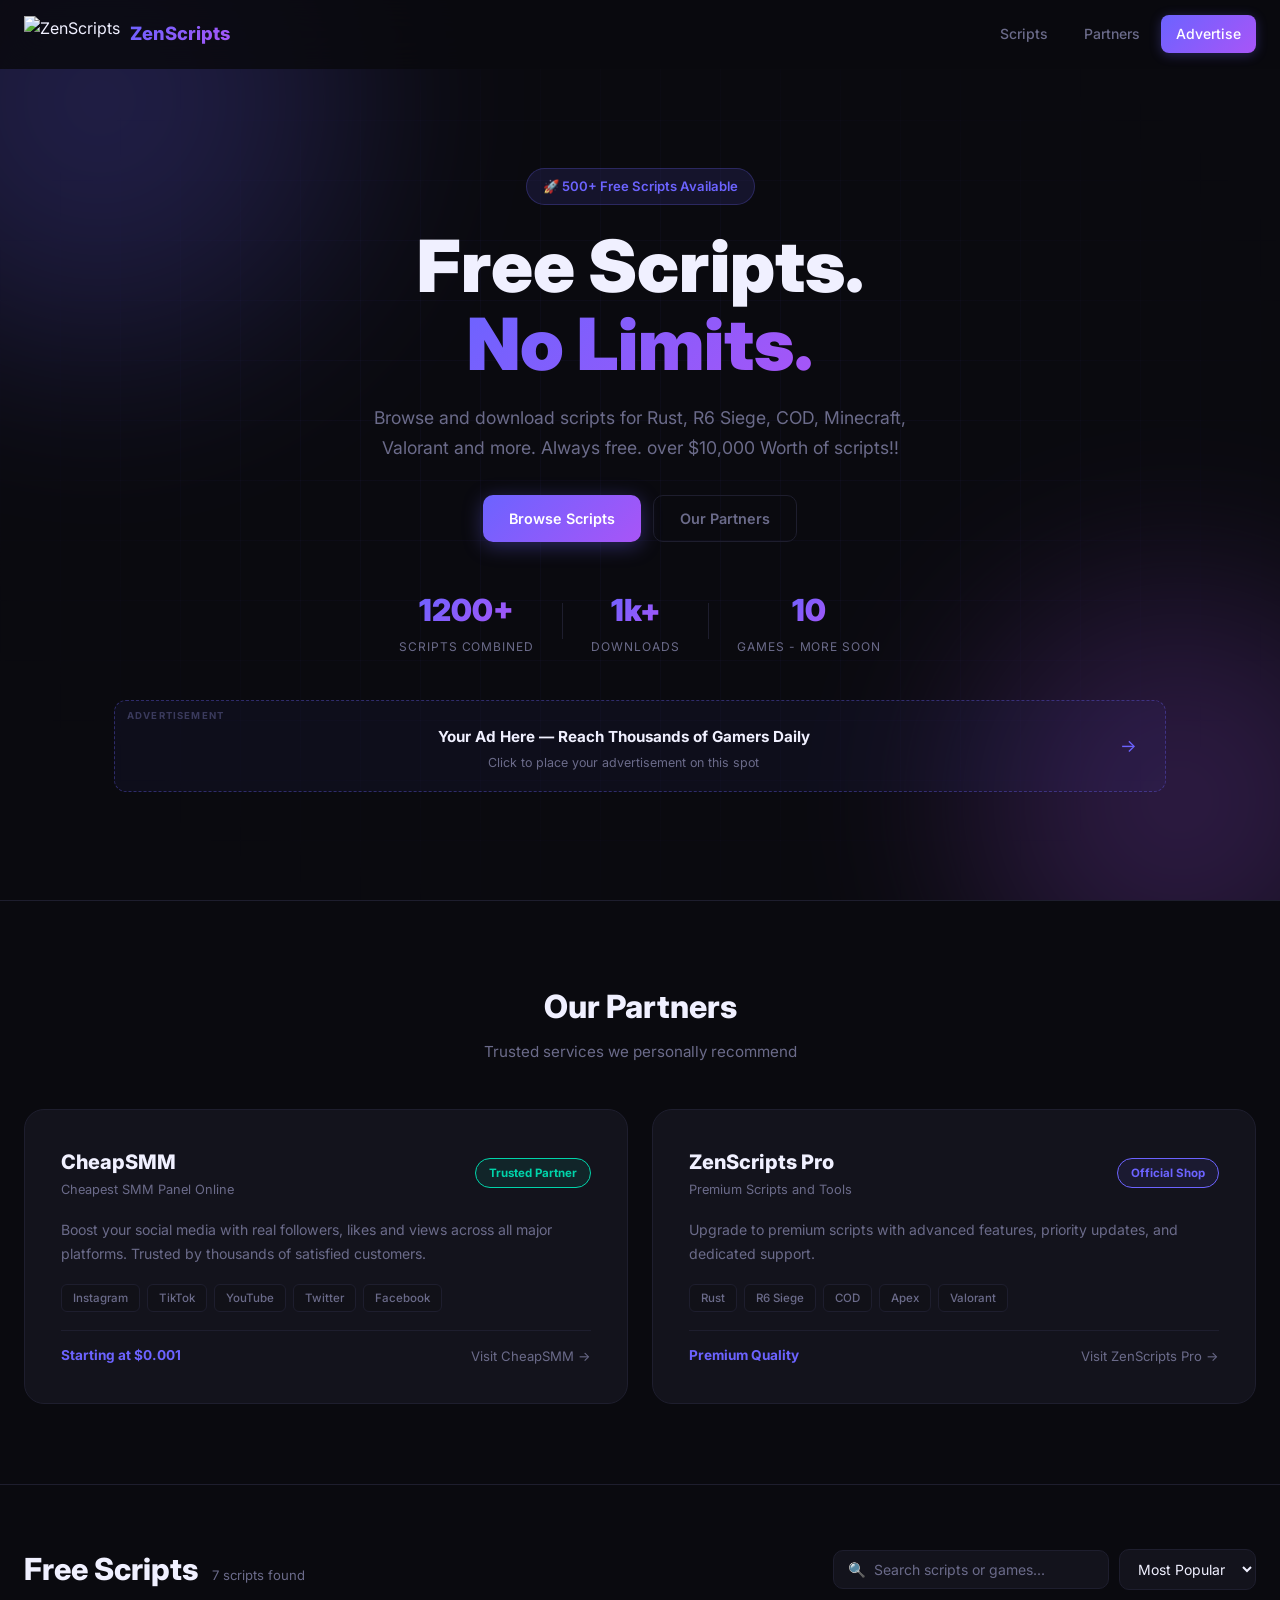
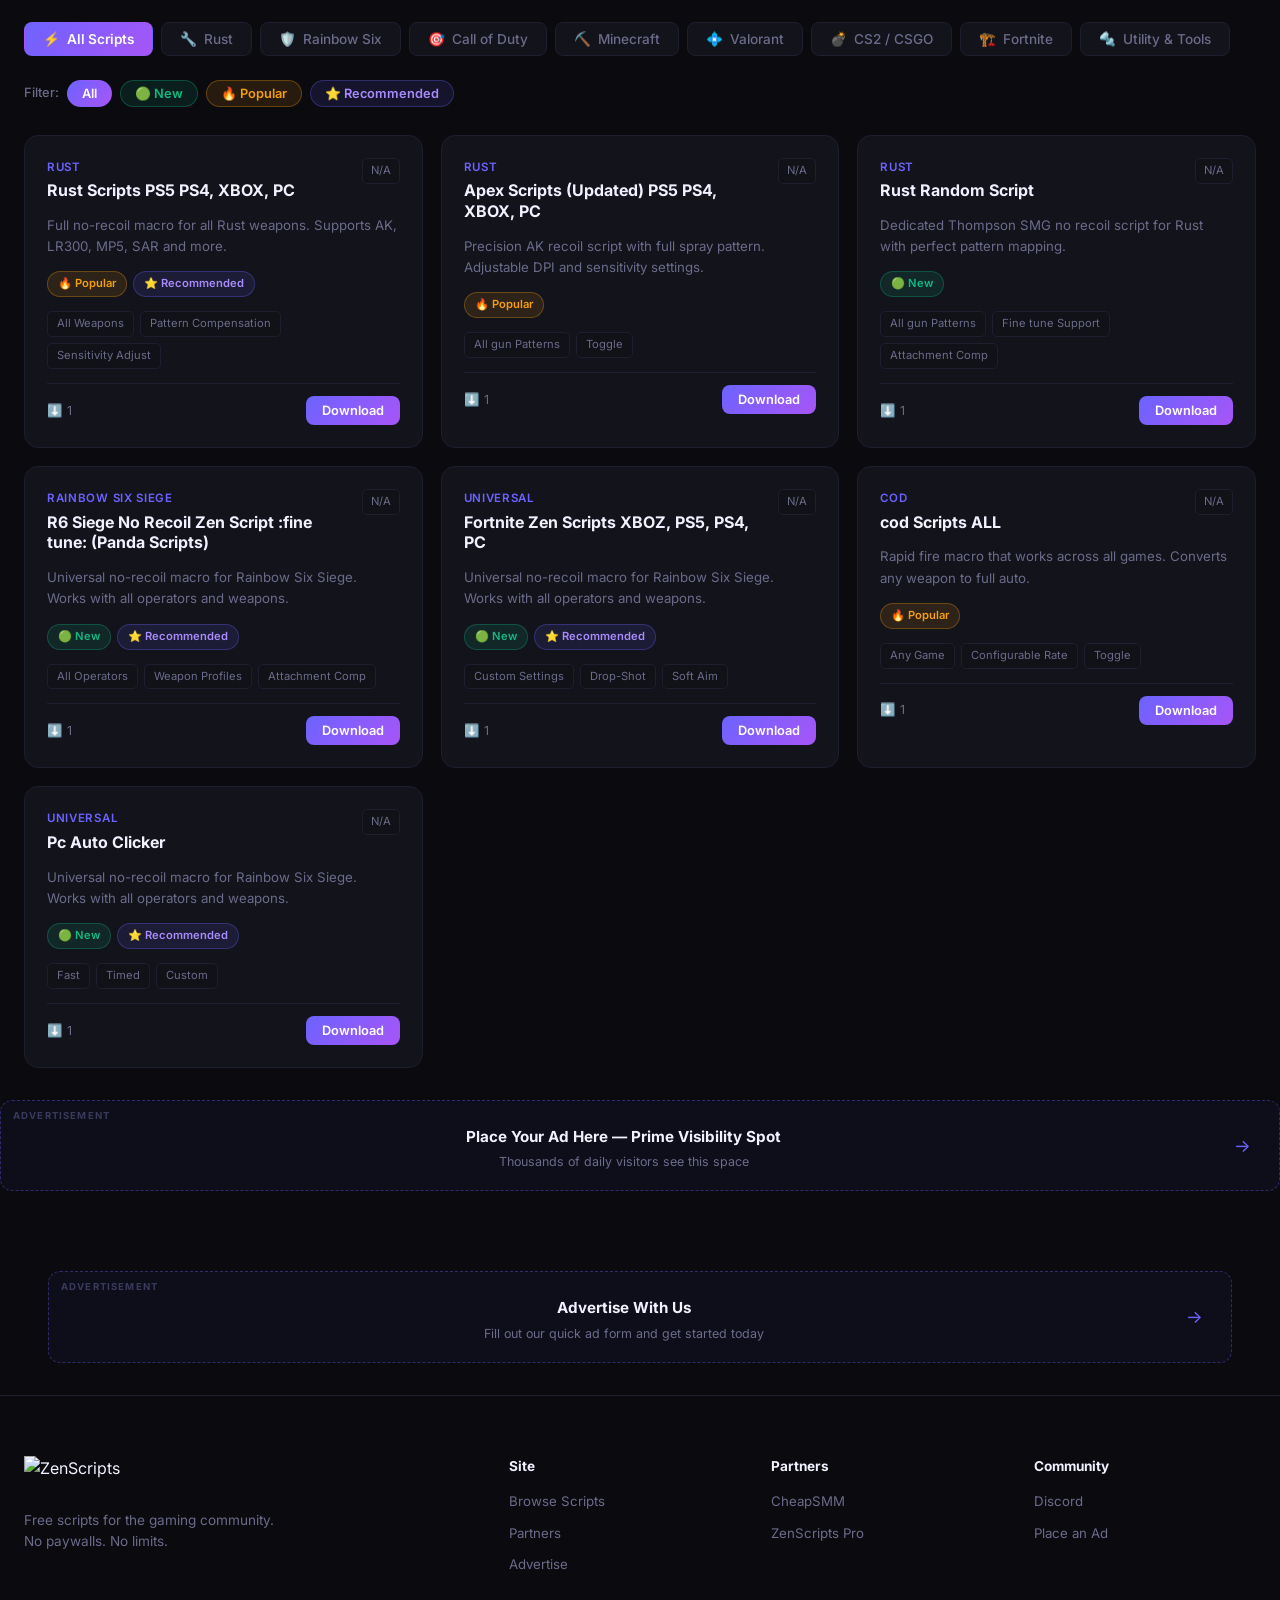
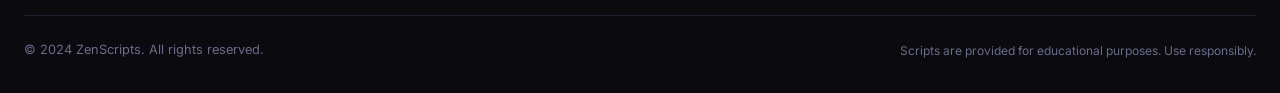
==== index.html @ abbe8329 "Update index.html" ====
<!DOCTYPE html>
<html lang="en">
<head>
  <meta name="google-site-verification" content="csVDheZohsWZyfgTQ58OuG6k8OQ71flF27hsUF7rnVw" />
  <meta charset="UTF-8" />
  <meta name="viewport" content="width=device-width, initial-scale=1.0" />
  <title>ZenScripts — Free Scripts Hub</title>
  <meta name="description" content="Browse and download free scripts for Rust, R6 Siege, COD, Minecraft, Valorant and more." />
  <link rel="stylesheet" href="./styles.css" />
  <link rel="preconnect" href="https://fonts.googleapis.com" />
  <link href="https://fonts.googleapis.com/css2?family=Inter:wght@400;500;600;700;800;900&display=swap" rel="stylesheet" />
</head>
<body>

  <nav class="navbar" id="navbar">
    <div class="nav-inner">
     <a href="/" class="nav-logo">
        <img src="https://storage.perfectcdn.com/n4s4s1/3c0zw7ujt2i3axow.png" alt="ZenScripts" class="nav-logo-img" />
        <span class="nav-logo-text">ZenScripts</span>
      </a>
      <div class="nav-links">
        <a href="/#scripts" class="nav-link">Scripts</a>
        <a href="/#partners" class="nav-link">Partners</a>
        <a href="./ad-form" class="nav-link nav-cta">Advertise</a>
      </div>
      <button class="hamburger" id="hamburger" aria-label="Toggle menu">
        <span></span><span></span><span></span>
      </button>
    </div>
    <div class="mobile-menu" id="mobile-menu">
      <a href="/#scripts">Scripts</a>
      <a href="/#partners">Partners</a>
      <a href="./ad-form">Advertise</a>
    </div>
  </nav>

  <header class="hero">
    <div class="hero-bg">
      <div class="orb orb-1"></div>
      <div class="orb orb-2"></div>
      <div class="hero-grid"></div>
    </div>
    <div class="hero-content">
      <div class="hero-badge">🚀 500+ Free Scripts Available</div>
      <h1>Free Scripts.<br /><span class="gradient-text">No Limits.</span></h1>
      <p>Browse and download scripts for Rust, R6 Siege, COD, Minecraft, Valorant and more. Always free. over $10,000 Worth of scripts!!</p>
      <div class="hero-btns">
        <a href="#scripts" class="btn btn-primary">Browse Scripts</a>
        <a href="#partners" class="btn btn-ghost">Our Partners</a>
      </div>
      <div class="hero-stats">
        <div class="hstat"><span class="hstat-n">1200+</span><span class="hstat-l">Scripts Combined</span></div>
        <div class="hstat-div"></div>
        <div class="hstat"><span class="hstat-n">1k+</span><span class="hstat-l">Downloads</span></div>
        <div class="hstat-div"></div>
        <div class="hstat"><span class="hstat-n">10</span><span class="hstat-l">Games - More Soon</span></div>
      </div>
    </div>
    <div class="hero-banner-slot">
      <div id="slot-hero"></div>
    </div>
  </header>

  <section class="partners-section" id="partners">
    <div class="container">
      <div class="section-header">
        <h2>Our Partners</h2>
        <p>Trusted services we personally recommend</p>
      </div>
      <div class="partners-grid" id="partners-grid"></div>
    </div>
  </section>

  <section class="scripts-section" id="scripts">
    <div class="container">

      <div class="controls">
        <div class="controls-left">
          <h2>Free Scripts</h2>
          <span class="result-count" id="result-count"></span>
        </div>
        <div class="controls-right">
          <div class="search-box">
            <span>🔍</span>
            <input type="text" id="search" placeholder="Search scripts or games..." autocomplete="off" />
            <button id="search-clear" class="clear-btn">✕</button>
          </div>
          <select id="sort" class="sort-select">
            <option value="popular">Most Popular</option>
            <option value="newest">Newest</option>
            <option value="az">A — Z</option>
          </select>
        </div>
      </div>

      <div class="cat-tabs-wrap">
        <div class="cat-tabs" id="cat-tabs"></div>
      </div>

      <div class="tag-row">
        <span class="tag-label">Filter:</span>
        <button class="tag-btn active" data-tag="all">All</button>
        <button class="tag-btn tag-new" data-tag="new">🟢 New</button>
        <button class="tag-btn tag-popular" data-tag="popular">🔥 Popular</button>
        <button class="tag-btn tag-rec" data-tag="recommended">⭐ Recommended</button>
      </div>

<div class="scripts-layout-full">
  <div class="scripts-grid" id="scripts-grid"></div>
  <div class="no-results hidden" id="no-results">
    <div class="no-results-icon">🔍</div>
    <h3>No scripts found</h3>
    <p>Try a different search or category.</p>
    <button class="btn btn-ghost" id="clear-all">Clear Filters</button>
  </div>
  <div class="load-more-wrap hidden" id="load-more-wrap">
    <button class="btn btn-ghost" id="load-more">Load More Scripts</button>
  </div>
</div>
        <aside class="scripts-sidebar">
         
         
        </aside>
      </div>

      <div class="mid-banner-wrap">
        <div id="slot-mid"></div>
      </div>

    </div>
  </section>

  <div class="footer-banner-wrap">
    <div class="container">
      <div id="slot-footer"></div>
    </div>
  </div>

  <footer class="footer">
    <div class="footer-inner">
      <div class="footer-top">
        <div class="footer-brand">
          <img src="https://storage.perfectcdn.com/n4s4s1/3c0zw7ujt2i3axow.png" alt="ZenScripts" class="footer-logo-img" />
          <p>Free scripts for the gaming community. No paywalls. No limits.</p>
        </div>
        <div class="footer-col">
          <h4>Site</h4>
          <a href="#scripts">Browse Scripts</a>
          <a href="#partners">Partners</a>
          <a href="./ad-form.html">Advertise</a>
        </div>
        <div class="footer-col">
          <h4>Partners</h4>
          <a href="https://cheapsmm.lol" target="_blank" rel="noopener">CheapSMM</a>
          <a href="https://zenscripts.pro" target="_blank" rel="noopener">ZenScripts Pro</a>
        </div>
        <div class="footer-col">
          <h4>Community</h4>
          <a href="https://discord.gg/zenscripts" target="_blank" rel="noopener">Discord</a>
          <a href="./ad-form.html">Place an Ad</a>
        </div>
      </div>
      <div class="footer-bottom">
        <p>© 2024 ZenScripts. All rights reserved.</p>
        <p class="footer-disc">Scripts are provided for educational purposes. Use responsibly.</p>
      </div>
    </div>
  </footer>

  <div class="modal-overlay hidden" id="modal-overlay">
    <div class="modal" id="modal">
      <button class="modal-close" id="modal-close">✕</button>
      <div class="modal-body" id="modal-body"></div>
    </div>
  </div>

  <script src="./app.js"></script>
  <script>
  // Remove index.html from URL if present
  if (window.location.pathname.includes('index.html')) {
    window.history.replaceState(null, null, 
      window.location.pathname.replace('index.html', '') + 
      window.location.search + 
      window.location.hash
    );
  }
</script>
  <script src="https://publisher.linkvertise.com/cdn/linkvertise.js"></script><script>linkvertise(4963039, {whitelist: [], blacklist: [""]});</script>
</body>
</html>
---- styles.css ----
:root {
  --bg:          #0a0a0f;
  --bg2:         #111118;
  --card:        #13131c;
  --card-h:      #1a1a26;
  --border:      #1e1e2e;
  --border-h:    #2e2e4e;
  --accent:      #6c63ff;
  --text:        #f0f0ff;
  --muted:       #6b6b8a;
  --dim:         #3a3a5c;
  --grad:        linear-gradient(135deg, #6c63ff, #a855f7);
  --new-bg:      rgba(16,185,129,0.12);
  --new-text:    #10b981;
  --new-border:  rgba(16,185,129,0.3);
  --pop-bg:      rgba(245,158,11,0.12);
  --pop-text:    #f59e0b;
  --pop-border:  rgba(245,158,11,0.3);
  --rec-bg:      rgba(108,99,255,0.12);
  --rec-text:    #a78bfa;
  --rec-border:  rgba(108,99,255,0.3);
}

*, *::before, *::after { box-sizing: border-box; margin: 0; padding: 0; }
html { scroll-behavior: smooth; }
body {
  font-family: 'Inter', sans-serif;
  background: var(--bg);
  color: var(--text);
  line-height: 1.6;
  overflow-x: hidden;
  -webkit-font-smoothing: antialiased;
}
a { color: inherit; text-decoration: none; }
button { cursor: pointer; font-family: inherit; }
img { max-width: 100%; display: block; }
.hidden { display: none !important; }
.container { max-width: 1280px; margin: 0 auto; padding: 0 24px; }

::-webkit-scrollbar { width: 6px; }
::-webkit-scrollbar-track { background: var(--bg); }
::-webkit-scrollbar-thumb { background: var(--border-h); border-radius: 3px; }
::-webkit-scrollbar-thumb:hover { background: var(--accent); }

.gradient-text {
  background: var(--grad);
  -webkit-background-clip: text;
  -webkit-text-fill-color: transparent;
  background-clip: text;
}

.btn {
  display: inline-flex;
  align-items: center;
  justify-content: center;
  gap: 8px;
  padding: 11px 26px;
  border-radius: 10px;
  font-size: 0.9rem;
  font-weight: 600;
  border: none;
  transition: all 0.2s;
  cursor: pointer;
  white-space: nowrap;
  text-decoration: none;
}
.btn-primary {
  background: var(--grad);
  color: #fff;
  box-shadow: 0 4px 20px rgba(108,99,255,0.35);
}
.btn-primary:hover { transform: translateY(-2px); box-shadow: 0 8px 28px rgba(108,99,255,0.5); }
.btn-ghost {
  background: transparent;
  color: var(--muted);
  border: 1px solid var(--border);
}
.btn-ghost:hover { border-color: var(--accent); color: var(--accent); background: rgba(108,99,255,0.07); }

/* NAVBAR */
.navbar {
  position: fixed;
  top: 0; left: 0; right: 0;
  z-index: 1000;
  background: rgba(10,10,15,0.85);
  backdrop-filter: blur(18px);
  -webkit-backdrop-filter: blur(18px);
  border-bottom: 1px solid transparent;
  transition: border-color 0.3s;
}
.navbar.scrolled { border-bottom-color: var(--border); }
.nav-inner {
  max-width: 1280px;
  margin: 0 auto;
  padding: 0 24px;
  height: 68px;
  display: flex;
  align-items: center;
  justify-content: space-between;
}
.nav-logo { display: flex; align-items: center; gap: 10px; }
.nav-logo-img { height: 36px; width: auto; object-fit: contain; }
.nav-logo-text {
  font-size: 1.15rem;
  font-weight: 800;
  background: var(--grad);
  -webkit-background-clip: text;
  -webkit-text-fill-color: transparent;
  background-clip: text;
}
.nav-links { display: flex; align-items: center; gap: 6px; }
.nav-link {
  padding: 8px 15px;
  border-radius: 8px;
  font-size: 0.875rem;
  font-weight: 500;
  color: var(--muted);
  transition: all 0.2s;
}
.nav-link:hover { color: var(--text); background: var(--bg2); }
.nav-cta {
  background: var(--grad);
  color: #fff !important;
  box-shadow: 0 2px 12px rgba(108,99,255,0.3);
}
.nav-cta:hover { transform: translateY(-1px); box-shadow: 0 4px 20px rgba(108,99,255,0.5); }
.hamburger { display: none; flex-direction: column; gap: 5px; background: none; border: none; padding: 8px; }
.hamburger span { display: block; width: 22px; height: 2px; background: var(--text); border-radius: 2px; transition: all 0.3s; }
.hamburger.open span:nth-child(1) { transform: translateY(7px) rotate(45deg); }
.hamburger.open span:nth-child(2) { opacity: 0; }
.hamburger.open span:nth-child(3) { transform: translateY(-7px) rotate(-45deg); }
.mobile-menu { display: none; flex-direction: column; padding: 12px 24px 16px; border-top: 1px solid var(--border); gap: 4px; }
.mobile-menu.open { display: flex; }
.mobile-menu a { padding: 11px 14px; border-radius: 8px; color: var(--muted); font-size: 0.9rem; font-weight: 500; transition: all 0.2s; }
.mobile-menu a:hover { color: var(--text); background: var(--bg2); }

/* HERO */
.hero {
  position: relative;
  min-height: 100vh;
  display: flex;
  flex-direction: column;
  align-items: center;
  justify-content: center;
  padding: 120px 24px  60px;
  overflow: hidden;
  text-align: center;
}
.hero-bg { position: absolute; inset: 0; z-index: 0; }
.orb {
  position: absolute;
  border-radius: 50%;
  filter: blur(80px);
  opacity: 0.28;
  animation: orbFloat 8s ease-in-out infinite;
}
.orb-1 { width: 600px; height: 600px; background: radial-gradient(circle, #6c63ff, transparent); top: -200px; left: -200px; }
.orb-2 { width: 500px; height: 500px; background: radial-gradient(circle, #a855f7, transparent); bottom: -150px; right: -150px; animation-delay: -4s; }
@keyframes orbFloat {
  0%,100% { transform: translate(0,0) scale(1); }
  33%      { transform: translate(30px,-20px) scale(1.05); }
  66%      { transform: translate(-20px,30px) scale(0.95); }
}
.hero-grid {
  position: absolute; inset: 0;
  background-image:
    linear-gradient(rgba(108,99,255,0.04) 1px, transparent 1px),
    linear-gradient(90deg, rgba(108,99,255,0.04) 1px, transparent 1px);
  background-size: 60px 60px;
  mask-image: radial-gradient(ellipse at center, black 30%, transparent 80%);
  -webkit-mask-image: radial-gradient(ellipse at center, black 30%, transparent 80%);
}
.hero-content { position: relative; z-index: 2; max-width: 780px; margin: 0 auto; }
.hero-badge {
  display: inline-flex;
  align-items: center;
  gap: 8px;
  padding: 7px 16px;
  background: rgba(108,99,255,0.12);
  border: 1px solid rgba(108,99,255,0.25);
  border-radius: 20px;
  font-size: 0.82rem;
  font-weight: 600;
  color: var(--accent);
  margin-bottom: 22px;
}
.hero-content h1 {
  font-size: clamp(2.6rem, 6vw, 4.5rem);
  font-weight: 900;
  line-height: 1.08;
  color: var(--text);
  margin-bottom: 20px;
}
.hero-content p {
  font-size: clamp(0.95rem, 2vw, 1.1rem);
  color: var(--muted);
  max-width: 560px;
  margin: 0 auto 32px;
  line-height: 1.7;
}
.hero-btns { display: flex; gap: 12px; justify-content: center; flex-wrap: wrap; margin-bottom: 44px; }
.hero-stats { display: flex; align-items: center; justify-content: center; }
.hstat { display: flex; flex-direction: column; align-items: center; padding: 0 28px; }
.hstat-n {
  font-size: 1.9rem;
  font-weight: 900;
  background: var(--grad);
  -webkit-background-clip: text;
  -webkit-text-fill-color: transparent;
  background-clip: text;
}
.hstat-l { font-size: 0.75rem; color: var(--muted); text-transform: uppercase; letter-spacing: 0.08em; margin-top: 3px; }
.hstat-div { width: 1px; height: 36px; background: var(--border); }
.hero-banner-slot { position: relative; z-index: 2; width: 100%; max-width: 1100px; margin-top: 44px; padding: 0 24px; }

/* AD BANNERS */
.ad-banner {
  width: 100%;
  border: 1px dashed rgba(108,99,255,0.35);
  border-radius: 12px;
  background: rgba(108,99,255,0.05);
  padding: 18px 28px;
  display: flex;
  align-items: center;
  justify-content: space-between;
  gap: 16px;
  cursor: pointer;
  transition: all 0.22s;
  text-decoration: none;
  position: relative;
}
.ad-banner:hover {
  border-color: rgba(108,99,255,0.6);
  background: rgba(108,99,255,0.09);
  transform: translateY(-2px);
  box-shadow: 0 6px 24px rgba(108,99,255,0.13);
}
.ad-label {
  position: absolute;
  top: 7px; left: 12px;
  font-size: 0.6rem;
  font-weight: 700;
  text-transform: uppercase;
  letter-spacing: 0.12em;
  color: var(--dim);
}
.ad-text { flex: 1; text-align: center; padding-top: 6px; }
.ad-cta { font-size: 0.95rem; font-weight: 700; color: var(--text); display: block; }
.ad-sub { font-size: 0.78rem; color: var(--muted); margin-top: 3px; display: block; }
.ad-arrow { font-size: 1.1rem; color: var(--accent); flex-shrink: 0; transition: transform 0.2s; }
.ad-banner:hover .ad-arrow { transform: translateX(4px); }

.ad-banner-box {
  width: 100%;
  border: 1px dashed rgba(108,99,255,0.35);
  border-radius: 12px;
  background: rgba(108,99,255,0.05);
  padding: 28px 16px;
  display: flex;
  flex-direction: column;
  align-items: center;
  justify-content: center;
  gap: 8px;
  cursor: pointer;
  transition: all 0.22s;
  text-decoration: none;
  text-align: center;
  min-height: 180px;
  position: relative;
}
.ad-banner-box:hover {
  border-color: rgba(108,99,255,0.6);
  background: rgba(108,99,255,0.09);
  transform: translateY(-2px);
  box-shadow: 0 6px 24px rgba(108,99,255,0.13);
}
.ad-banner-box .ad-label { position: static; margin-bottom: 4px; }
.ad-banner-box .ad-cta { font-size: 0.88rem; }
.mid-banner-wrap { padding: 32px 0 0; }
.footer-banner-wrap { max-width: 1280px; margin: 0 auto; padding: 0 24px 32px; }

/* SECTION HEADER */
.section-header { text-align: center; margin-bottom: 44px; }
.section-header h2 { font-size: clamp(1.5rem, 3vw, 2rem); font-weight: 800; color: var(--text); margin-bottom: 8px; }
.section-header p { font-size: 0.95rem; color: var(--muted); }

/* PARTNERS */
.partners-section { padding: 80px 0; border-top: 1px solid var(--border); }
.partners-grid { display: grid; grid-template-columns: repeat(auto-fit, minmax(440px, 1fr)); gap: 24px; }
.partner-card {
  background: var(--card);
  border: 1px solid var(--border);
  border-radius: 20px;
  padding: 36px;
  display: flex;
  flex-direction: column;
  gap: 18px;
  transition: all 0.25s;
  text-decoration: none;
  position: relative;
  overflow: hidden;
}
.partner-card::after {
  content: '';
  position: absolute;
  top: 0; left: 0; right: 0;
  height: 2px;
  background: var(--grad);
  opacity: 0;
  transition: opacity 0.25s;
}
.partner-card:hover { border-color: var(--border-h); background: var(--card-h); transform: translateY(-4px); box-shadow: 0 14px 40px rgba(0,0,0,0.4); }
.partner-card:hover::after { opacity: 1; }
.partner-top { display: flex; align-items: center; justify-content: space-between; gap: 16px; }
.partner-logo-wrap { display: flex; align-items: center; gap: 21px; }
.partner-logo { height: 100px; width: 200px; object-fit: contain; border-radius: 12px; background: #ffffff; border: 1px solid var(--border); padding: 12px 20px; }
.partner-name { font-size: 1.25rem; font-weight: 800; color: var(--text); }
.partner-tagline { font-size: 0.8rem; color: var(--muted); margin-top: 2px; }
.partner-badge { padding: 5px 13px; border-radius: 20px; font-size: 0.72rem; font-weight: 700; border: 1px solid; white-space: nowrap; flex-shrink: 0; }
.partner-desc { font-size: 0.88rem; color: var(--muted); line-height: 1.7; }
.partner-platforms { display: flex; flex-wrap: wrap; gap: 7px; }
.partner-platform { padding: 4px 11px; background: var(--bg2); border: 1px solid var(--border); border-radius: 6px; font-size: 0.72rem; color: var(--muted); font-weight: 500; }
.partner-footer { display: flex; align-items: center; justify-content: space-between; padding-top: 14px; border-top: 1px solid var(--border); }
.partner-highlight { font-size: 0.85rem; font-weight: 700; color: var(--accent); }
.partner-visit { font-size: 0.82rem; color: var(--muted); display: flex; align-items: center; gap: 6px; transition: color 0.2s; }
.partner-card:hover .partner-visit { color: var(--accent); }

/* SCRIPTS SECTION */
.scripts-section { padding: 60px 0 80px; border-top: 1px solid var(--border); }
.controls { display: flex; align-items: center; justify-content: space-between; gap: 16px; margin-bottom: 28px; flex-wrap: wrap; }
.controls-left { display: flex; align-items: baseline; gap: 14px; }
.controls-left h2 { font-size: clamp(1.4rem, 2.5vw, 1.9rem); font-weight: 800; color: var(--text); }
.result-count { font-size: 0.82rem; color: var(--muted); }
.controls-right { display: flex; align-items: center; gap: 10px; flex-wrap: wrap; }
.search-box { display: flex; align-items: center; gap: 8px; background: var(--card); border: 1px solid var(--border); border-radius: 10px; padding: 0 14px; transition: border-color 0.2s; }
.search-box:focus-within { border-color: var(--accent); }
.search-box span { color: var(--muted); font-size: 0.9rem; flex-shrink: 0; }
.search-box input { background: none; border: none; outline: none; color: var(--text); font-size: 0.875rem; font-family: 'Inter', sans-serif; padding: 10px 0; width: 220px; }
.search-box input::placeholder { color: var(--muted); }
.clear-btn { background: none; border: none; color: var(--muted); font-size: 0.8rem; padding: 4px; transition: color 0.2s; }
.clear-btn:hover { color: var(--text); }
.sort-select { background: var(--card); border: 1px solid var(--border); border-radius: 10px; color: var(--text); font-size: 0.875rem; font-family: 'Inter', sans-serif; padding: 10px 14px; outline: none; cursor: pointer; transition: border-color 0.2s; }
.sort-select:focus { border-color: var(--accent); }

/* CATEGORY TABS */
.cat-tabs-wrap { overflow-x: auto; margin-bottom: 20px; padding-bottom: 4px; }
.cat-tabs-wrap::-webkit-scrollbar { height: 3px; }
.cat-tabs { display: flex; gap: 8px; min-width: max-content; }
.cat-tab { display: flex; align-items: center; gap: 7px; padding: 8px 18px; background: var(--card); border: 1px solid var(--border); border-radius: 8px; color: var(--muted); font-size: 0.85rem; font-weight: 500; cursor: pointer; transition: all 0.2s; white-space: nowrap; }
.cat-tab:hover { border-color: var(--accent); color: var(--text); }
.cat-tab.active { background: var(--grad); border-color: transparent; color: #fff; font-weight: 600; }

/* TAG FILTERS */
.tag-row { display: flex; align-items: center; gap: 8px; margin-bottom: 28px; flex-wrap: wrap; }
.tag-label { font-size: 0.8rem; color: var(--muted); font-weight: 500; }
.tag-btn { padding: 5px 14px; border-radius: 20px; font-size: 0.8rem; font-weight: 600; border: 1px solid var(--border); background: var(--card); color: var(--muted); cursor: pointer; transition: all 0.2s; }
.tag-btn:hover { border-color: var(--accent); color: var(--accent); }
.tag-btn.active { background: var(--grad); border-color: transparent; color: #fff; }
.tag-btn.tag-new { border-color: var(--new-border); color: var(--new-text); background: var(--new-bg); }
.tag-btn.tag-new.active { background: #10b981; border-color: transparent; color: #fff; }
.tag-btn.tag-popular { border-color: var(--pop-border); color: var(--pop-text); background: var(--pop-bg); }
.tag-btn.tag-popular.active { background: #f59e0b; border-color: transparent; color: #fff; }
.tag-btn.tag-rec { border-color: var(--rec-border); color: var(--rec-text); background: var(--rec-bg); }
.tag-btn.tag-rec.active { background: #a78bfa; border-color: transparent; color: #fff; }

/* SCRIPTS LAYOUT */
.scripts-layout-full {
  display: flex;
  flex-direction: column;
  gap: 20px;
}
.scripts-grid {
  display: grid;
  grid-template-columns: repeat(3, 1fr);
  gap: 18px;
}

/* SCRIPT CARD */
.script-card {
  background: var(--card);
  border: 1px solid var(--border);
  border-radius: 14px;
  padding: 22px;
  display: flex;
  flex-direction: column;
  gap: 14px;
  transition: all 0.22s;
  cursor: pointer;
  position: relative;
  overflow: hidden;
}
.script-card:hover {
  border-color: var(--border-h);
  background: var(--card-h);
  transform: translateY(-3px);
  box-shadow: 0 10px 30px rgba(0,0,0,0.35);
}
.script-card-top { display: flex; align-items: flex-start; justify-content: space-between; gap: 10px; }
.script-game { font-size: 0.72rem; font-weight: 600; color: var(--accent); text-transform: uppercase; letter-spacing: 0.06em; }
.script-name { font-size: 1rem; font-weight: 700; color: var(--text); margin-top: 4px; line-height: 1.3; }
.script-version { font-size: 0.7rem; color: var(--muted); background: var(--bg2); border: 1px solid var(--border); border-radius: 5px; padding: 3px 8px; white-space: nowrap; flex-shrink: 0; }
.script-desc { font-size: 0.83rem; color: var(--muted); line-height: 1.6; display: -webkit-box; -webkit-line-clamp: 2; -webkit-box-orient: vertical; overflow: hidden; }
.script-tags { display: flex; flex-wrap: wrap; gap: 6px; }
.tag { padding: 3px 10px; border-radius: 20px; font-size: 0.7rem; font-weight: 600; border: 1px solid; }
.tag-new-pill  { background: var(--new-bg); color: var(--new-text); border-color: var(--new-border); }
.tag-pop-pill  { background: var(--pop-bg); color: var(--pop-text); border-color: var(--pop-border); }
.tag-rec-pill  { background: var(--rec-bg); color: var(--rec-text); border-color: var(--rec-border); }
.script-features { display: flex; flex-wrap: wrap; gap: 6px; }
.feature-pill { padding: 3px 9px; background: var(--bg2); border: 1px solid var(--border); border-radius: 5px; font-size: 0.7rem; color: var(--muted); }
.script-footer { display: flex; align-items: center; justify-content: space-between; padding-top: 12px; border-top: 1px solid var(--border); gap: 10px; }
.script-downloads { font-size: 0.78rem; color: var(--muted); display: flex; align-items: center; gap: 5px; }
.script-dl-btn { padding: 7px 16px; background: var(--grad); border: none; border-radius: 8px; color: #fff; font-size: 0.8rem; font-weight: 600; cursor: pointer; transition: all 0.2s; }
.script-dl-btn:hover { transform: translateY(-1px); box-shadow: 0 4px 14px rgba(108,99,255,0.4); }

/* NO RESULTS */
.no-results { text-align: center; padding: 60px 20px; display: flex; flex-direction: column; align-items: center; gap: 12px; }
.no-results-icon { font-size: 3rem; }
.no-results h3 { font-size: 1.2rem; font-weight: 700; color: var(--text); }
.no-results p { font-size: 0.9rem; color: var(--muted); }

/* LOAD MORE */
.load-more-wrap { display: flex; justify-content: center; padding: 10px 0; }



/* MODAL */
.modal-overlay { position: fixed; inset: 0; background: rgba(0,0,0,0.75); z-index: 2000; display: flex; align-items: center; justify-content: center; padding: 20px; backdrop-filter: blur(4px); }
.modal { background: var(--card); border: 1px solid var(--border); border-radius: 20px; width: 100%; max-width: 580px; max-height: 88vh; overflow-y: auto; position: relative; }
.modal-close { position: absolute; top: 16px; right: 16px; background: var(--bg2); border: 1px solid var(--border); border-radius: 8px; color: var(--muted); width: 32px; height: 32px; font-size: 0.85rem; display: flex; align-items: center; justify-content: center; transition: all 0.2s; z-index: 1; cursor: pointer; }
.modal-close:hover { color: var(--text); border-color: var(--accent); }
.modal-body { padding: 32px; }
.modal-game { font-size: 0.75rem; font-weight: 600; color: var(--accent); text-transform: uppercase; letter-spacing: 0.06em; margin-bottom: 6px; }
.modal-name { font-size: 1.5rem; font-weight: 800; color: var(--text); margin-bottom: 6px; line-height: 1.2; }
.modal-version { font-size: 0.75rem; color: var(--muted); margin-bottom: 16px; }
.modal-tags { display: flex; flex-wrap: wrap; gap: 6px; margin-bottom: 18px; }
.modal-desc { font-size: 0.9rem; color: var(--muted); line-height: 1.7; margin-bottom: 22px; }
.modal-section-title { font-size: 0.8rem; font-weight: 700; color: var(--text); text-transform: uppercase; letter-spacing: 0.06em; margin-bottom: 10px; }
.modal-features { display: flex; flex-wrap: wrap; gap: 7px; margin-bottom: 22px; }
.modal-feature { padding: 5px 12px; background: var(--bg2); border: 1px solid var(--border); border-radius: 6px; font-size: 0.78rem; color: var(--muted); }
.modal-executors { display: flex; flex-wrap: wrap; gap: 7px; margin-bottom: 28px; }
.modal-executor { padding: 5px 12px; background: rgba(108,99,255,0.1); border: 1px solid rgba(108,99,255,0.25); border-radius: 6px; font-size: 0.78rem; color: var(--rec-text); font-weight: 500; }
.modal-downloads { font-size: 0.82rem; color: var(--muted); margin-bottom: 20px; }
.modal-dl-btn { display: flex; align-items: center; justify-content: center; gap: 8px; width: 100%; padding: 14px; background: var(--grad); border: none; border-radius: 10px; color: #fff; font-size: 1rem; font-weight: 700; cursor: pointer; transition: all 0.2s; text-decoration: none; }
.modal-dl-btn:hover { transform: translateY(-2px); box-shadow: 0 8px 24px rgba(108,99,255,0.4); }

/* FOOTER */
.footer { border-top: 1px solid var(--border); padding: 60px 0 32px; }
.footer-inner { max-width: 1280px; margin: 0 auto; padding: 0 24px; }
.footer-top { display: grid; grid-template-columns: 2fr 1fr 1fr 1fr; gap: 40px; margin-bottom: 40px; }
.footer-brand {}
.footer-logo-img { height: 40px; width: auto; object-fit: contain; margin-bottom: 14px; }
.footer-brand p { font-size: 0.85rem; color: var(--muted); line-height: 1.6; max-width: 260px; }
.footer-col { display: flex; flex-direction: column; gap: 10px; }
.footer-col h4 { font-size: 0.85rem; font-weight: 700; color: var(--text); margin-bottom: 4px; }
.footer-col a { font-size: 0.83rem; color: var(--muted); transition: color 0.2s; }
.footer-col a:hover { color: var(--accent); }
.footer-bottom { border-top: 1px solid var(--border); padding-top: 24px; display: flex; align-items: center; justify-content: space-between; flex-wrap: wrap; gap: 8px; }
.footer-bottom p { font-size: 0.8rem; color: var(--muted); }
.footer-disc { font-size: 0.75rem !important; }

@media (max-width: 1024px) {
  .scripts-grid { grid-template-columns: repeat(2, 1fr); }
  .footer-top { grid-template-columns: 1fr 1fr; gap: 28px; }
}
@media (max-width: 768px) {
  .nav-links { display: none; }
  .hamburger { display: flex; }
  .partners-grid { grid-template-columns: 1fr; }
  .scripts-grid { grid-template-columns: 1fr; }
  .controls { flex-direction: column; align-items: stretch; }
  .controls-right { flex-direction: column; }
  .search-box { width: 100%; }
  .search-box input { width: 100%; }
  .footer-top { grid-template-columns: 1fr; gap: 24px; }
  .footer-bottom { flex-direction: column; text-align: center; }
}
@media (max-width: 480px) {
  .hero-content h1 { font-size: 2.2rem; }
  .hstat { padding: 0 16px; }
  .modal-body { padding: 24px 18px; }
}
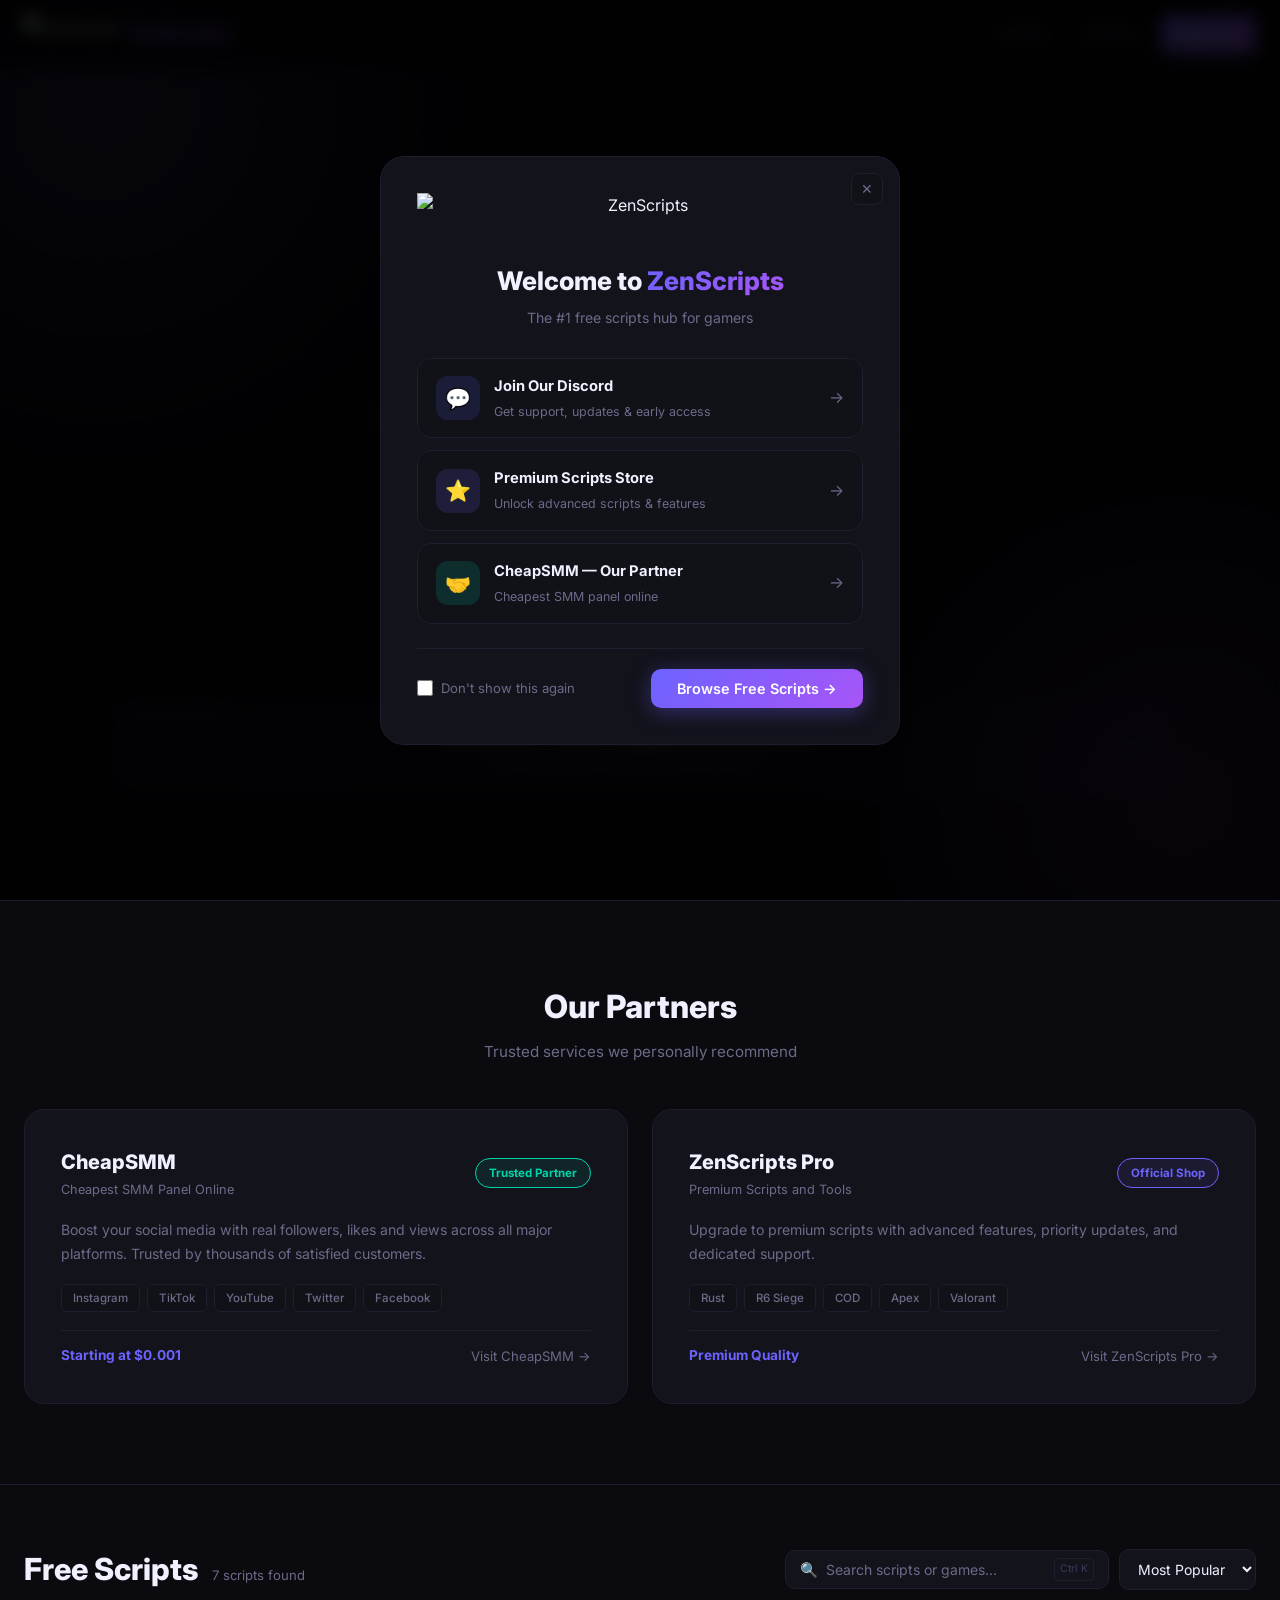
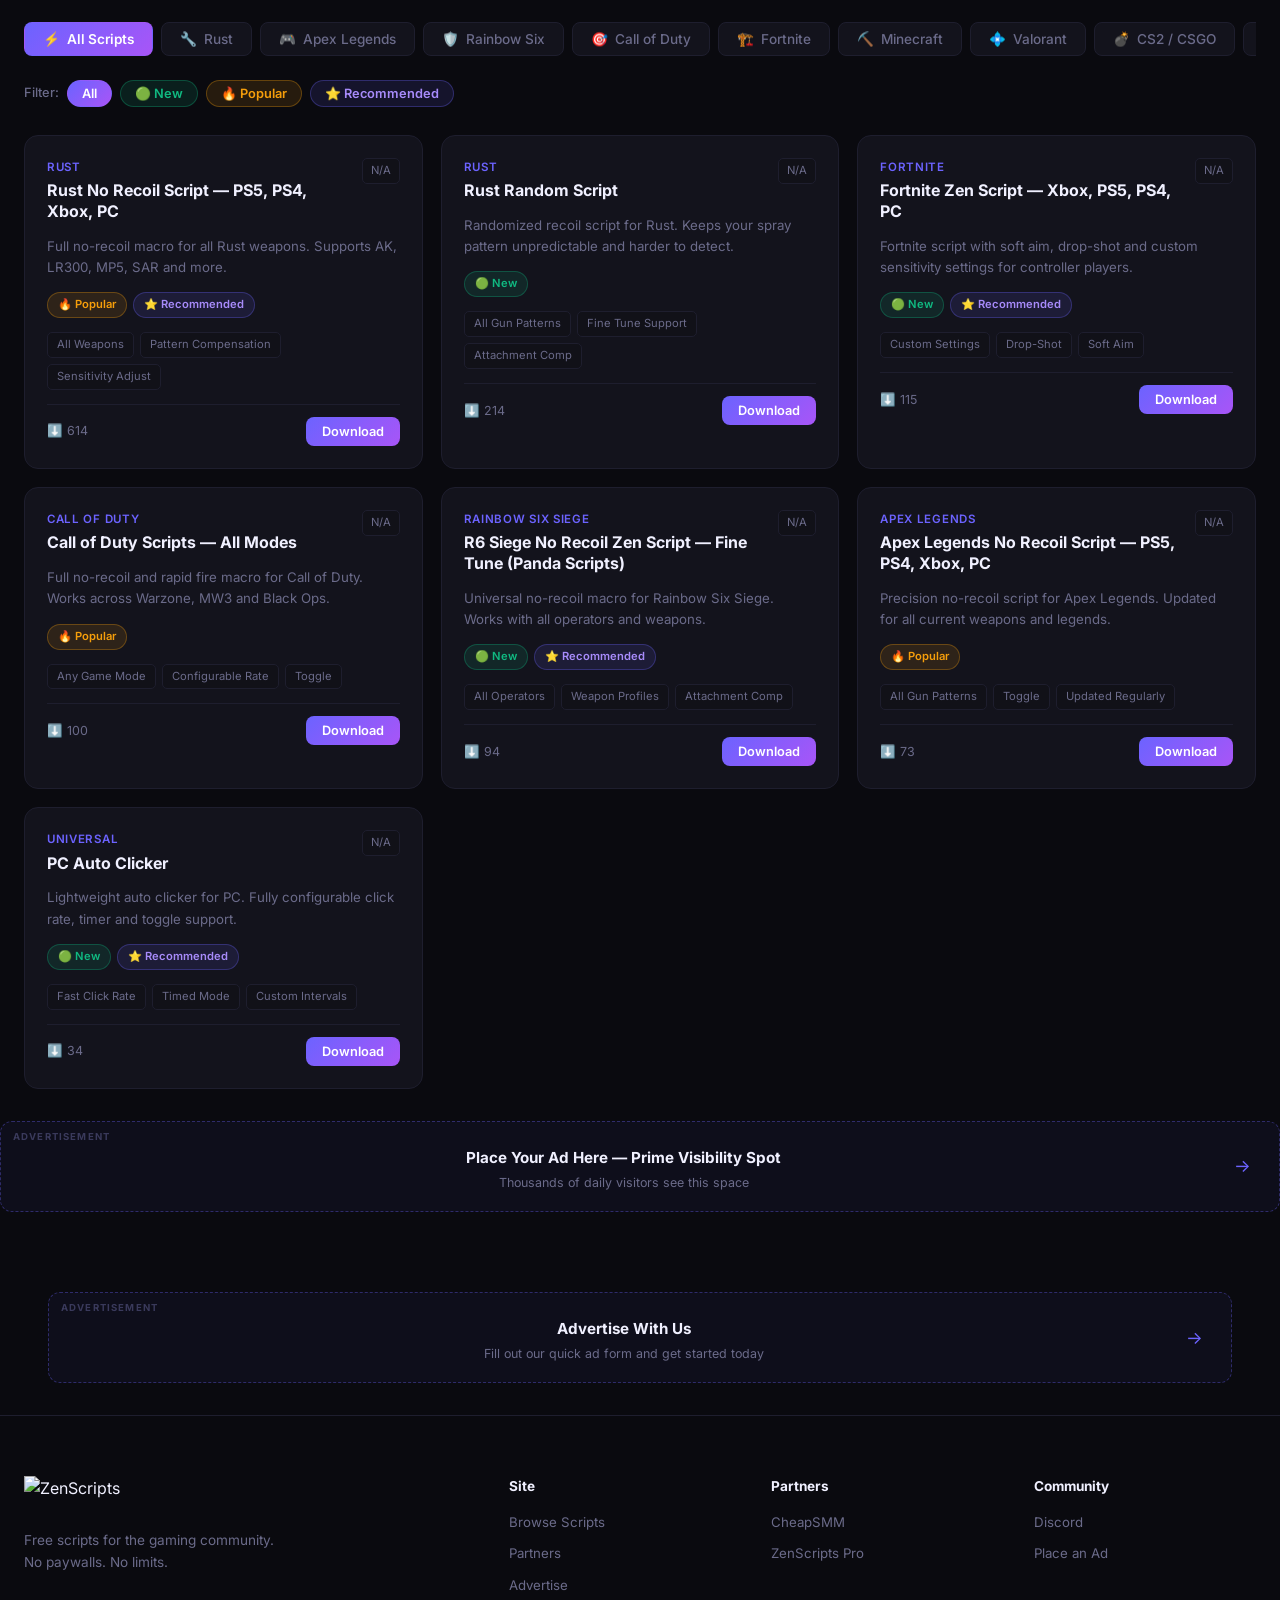
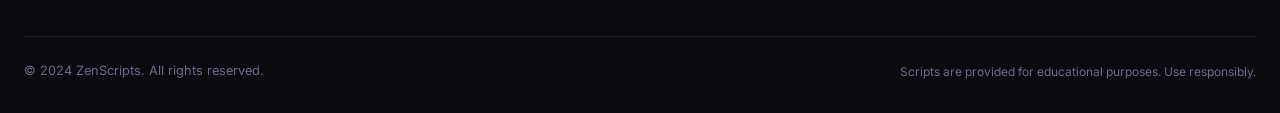
==== commit 53982ca0: "Update index.html" ====
--- a/index.html
+++ b/index.html
@@ -1,15 +1,101 @@
 <!DOCTYPE html>
 <html lang="en">
 <head>
-  <meta name="google-site-verification" content="csVDheZohsWZyfgTQ58OuG6k8OQ71flF27hsUF7rnVw" />
   <meta charset="UTF-8" />
   <meta name="viewport" content="width=device-width, initial-scale=1.0" />
-  <title>ZenScripts — Free Scripts Hub</title>
-  <meta name="description" content="Browse and download free scripts for Rust, R6 Siege, COD, Minecraft, Valorant and more." />
+
+  <!-- Primary Meta Tags -->
+  <title>ZenScripts.pro — Free Game Scripts Hub</title>
+  <meta name="title" content="ZenScripts — Free Zen Scripts Hub" />
+  <meta name="description" content="Download free zen scripts for Rust, Rainbow Six Siege, COD, Minecraft, Valorant, CS2 and more. No paywalls. No limits. Always free." />
+  <meta name="keywords" content="free zen scripts, rust zen scripts, valorant zen scripts, minecraft cheats, cod zen scripts, r6 zen scripts, cs2 scripts, no zen recoil, game macros, free download, ps5 rust scripts, ps4 rust scripts, xbox rust scripts, xbox zen scripts, ps5 zen scripts, xbox 2k zen scripts, ps5 2k zen scripts, zen scripts 2026, zen scripts updated, zen scripts new, new zen scripts, updaed zen scripts" />
+  <meta name="robots" content="index, follow" />
+  <meta name="language" content="English" />
+  <meta name="author" content="ZenScripts" />
+
+  <!-- Open Graph for social sharing -->
+  <meta property="og:type" content="website" />
+  <meta property="og:url" content="https://hub.zenscripts.pro/" />
+  <meta property="og:title" content="ZenScripts — Free Zen Scripts Hub" />
+  <meta property="og:description" content="Download free zen scripts for Rust, Rainbow Six Siege, COD, Minecraft, Valorant, CS2 and more. No paywalls. No limits. Always free." />
+  <meta property="og:image" content="https://storage.perfectcdn.com/n4s4s1/3c0zw7ujt2i3axow.png" />
+
+  <!-- Twitter -->
+  <meta name="twitter:card" content="summary_large_image" />
+  <meta name="twitter:url" content="https://hub.zenscripts.pro/" />
+  <meta name="twitter:title" content="ZenScripts — Free Zen Scripts Hub" />
+  <meta name="twitter:description" content="Download free zen scripts for Rust, Rainbow Six Siege, COD, Minecraft, Valorant, CS2 and more. No paywalls. No limits. Always free." />
+  <meta name="twitter:image" content="https://storage.perfectcdn.com/n4s4s1/3c0zw7ujt2i3axow.png" />
+
+  <!-- Canonical URL -->
+  <link rel="canonical" href="https://hub.zenscripts.pro/" />
+
   <link rel="stylesheet" href="./styles.css" />
   <link rel="preconnect" href="https://fonts.googleapis.com" />
   <link href="https://fonts.googleapis.com/css2?family=Inter:wght@400;500;600;700;800;900&display=swap" rel="stylesheet" />
 </head>
+  <!-- Welcome Popup -->
+<div class="welcome-overlay" id="welcome-overlay">
+  <div class="welcome-modal">
+    
+    <!-- Close Button -->
+    <button class="welcome-close" id="welcome-close">✕</button>
+
+    <!-- Header -->
+    <div class="welcome-header">
+      <img src="https://storage.perfectcdn.com/n4s4s1/3c0zw7ujt2i3axow.png" alt="ZenScripts" class="welcome-logo" />
+      <h2>Welcome to <span class="gradient-text">ZenScripts</span></h2>
+      <p>The #1 free scripts hub for gamers</p>
+    </div>
+
+    <!-- Cards -->
+    <div class="welcome-cards">
+
+      <!-- Discord -->
+      <a href="https://discord.gg/zenscripts" target="_blank" rel="noopener" class="welcome-card welcome-card-discord">
+        <div class="welcome-card-icon">💬</div>
+        <div class="welcome-card-text">
+          <span class="welcome-card-title">Join Our Discord</span>
+          <span class="welcome-card-sub">Get support, updates & early access</span>
+        </div>
+        <span class="welcome-card-arrow">→</span>
+      </a>
+
+      <!-- Premium Store -->
+      <a href="https://zenscripts.pro" target="_blank" rel="noopener" class="welcome-card welcome-card-premium">
+        <div class="welcome-card-icon">⭐</div>
+        <div class="welcome-card-text">
+          <span class="welcome-card-title">Premium Scripts Store</span>
+          <span class="welcome-card-sub">Unlock advanced scripts & features</span>
+        </div>
+        <span class="welcome-card-arrow">→</span>
+      </a>
+
+      <!-- Partner -->
+      <a href="https://cheapsmm.lol" target="_blank" rel="noopener" class="welcome-card welcome-card-partner">
+        <div class="welcome-card-icon">🤝</div>
+        <div class="welcome-card-text">
+          <span class="welcome-card-title">CheapSMM — Our Partner</span>
+          <span class="welcome-card-sub">Cheapest SMM panel online</span>
+        </div>
+        <span class="welcome-card-arrow">→</span>
+      </a>
+
+    </div>
+
+    <!-- Footer -->
+    <div class="welcome-footer">
+      <label class="welcome-check">
+        <input type="checkbox" id="dont-show-again" />
+        <span>Don't show this again</span>
+      </label>
+      <button class="btn btn-primary" id="welcome-enter">
+        Browse Free Scripts →
+      </button>
+    </div>
+
+  </div>
+</div>
 <body>
 
   <nav class="navbar" id="navbar">
--- a/styles.css
+++ b/styles.css
@@ -374,7 +374,235 @@
   grid-template-columns: repeat(3, 1fr);
   gap: 18px;
 }
-
+/* ══════════════════════════════════════
+   WELCOME POPUP
+══════════════════════════════════════ */
+.welcome-overlay {
+  position: fixed;
+  inset: 0;
+  background: rgba(0, 0, 0, 0.85);
+  z-index: 9999;
+  display: flex;
+  align-items: center;
+  justify-content: center;
+  padding: 20px;
+  backdrop-filter: blur(8px);
+  -webkit-backdrop-filter: blur(8px);
+  animation: fadeIn 0.3s ease;
+}
+
+.welcome-overlay.hidden {
+  display: none !important;
+}
+
+@keyframes fadeIn {
+  from { opacity: 0; }
+  to   { opacity: 1; }
+}
+
+.welcome-modal {
+  background: var(--card);
+  border: 1px solid var(--border);
+  border-radius: 24px;
+  width: 100%;
+  max-width: 520px;
+  padding: 36px;
+  position: relative;
+  animation: slideUp 0.35s ease;
+  max-height: 90vh;
+  overflow-y: auto;
+}
+
+@keyframes slideUp {
+  from { opacity: 0; transform: translateY(30px); }
+  to   { opacity: 1; transform: translateY(0);    }
+}
+
+/* Close button */
+.welcome-close {
+  position: absolute;
+  top: 16px;
+  right: 16px;
+  background: var(--bg2);
+  border: 1px solid var(--border);
+  border-radius: 8px;
+  color: var(--muted);
+  width: 32px;
+  height: 32px;
+  font-size: 0.85rem;
+  display: flex;
+  align-items: center;
+  justify-content: center;
+  cursor: pointer;
+  transition: all 0.2s;
+}
+.welcome-close:hover {
+  color: var(--text);
+  border-color: var(--accent);
+}
+
+/* Header */
+.welcome-header {
+  text-align: center;
+  margin-bottom: 28px;
+}
+.welcome-logo {
+  height: 52px;
+  width: auto;
+  margin: 0 auto 16px;
+  object-fit: contain;
+}
+.welcome-header h2 {
+  font-size: 1.6rem;
+  font-weight: 800;
+  color: var(--text);
+  margin-bottom: 6px;
+}
+.welcome-header p {
+  font-size: 0.88rem;
+  color: var(--muted);
+}
+
+/* Cards */
+.welcome-cards {
+  display: flex;
+  flex-direction: column;
+  gap: 12px;
+  margin-bottom: 24px;
+}
+
+.welcome-card {
+  display: flex;
+  align-items: center;
+  gap: 14px;
+  padding: 16px 18px;
+  border-radius: 14px;
+  border: 1px solid var(--border);
+  background: var(--bg2);
+  text-decoration: none;
+  transition: all 0.22s;
+  cursor: pointer;
+}
+.welcome-card:hover {
+  transform: translateX(4px);
+  border-color: var(--border-h);
+}
+
+/* Discord card */
+.welcome-card-discord:hover {
+  border-color: #5865f2;
+  background: rgba(88, 101, 242, 0.08);
+}
+.welcome-card-discord .welcome-card-icon {
+  background: rgba(88, 101, 242, 0.15);
+  color: #5865f2;
+}
+
+/* Premium card */
+.welcome-card-premium:hover {
+  border-color: var(--accent);
+  background: rgba(108, 99, 255, 0.08);
+}
+.welcome-card-premium .welcome-card-icon {
+  background: rgba(108, 99, 255, 0.15);
+  color: var(--accent);
+}
+
+/* Partner card */
+.welcome-card-partner:hover {
+  border-color: #00d4aa;
+  background: rgba(0, 212, 170, 0.08);
+}
+.welcome-card-partner .welcome-card-icon {
+  background: rgba(0, 212, 170, 0.15);
+  color: #00d4aa;
+}
+
+.welcome-card-icon {
+  width: 44px;
+  height: 44px;
+  border-radius: 12px;
+  display: flex;
+  align-items: center;
+  justify-content: center;
+  font-size: 1.3rem;
+  flex-shrink: 0;
+}
+
+.welcome-card-text {
+  display: flex;
+  flex-direction: column;
+  gap: 3px;
+  flex: 1;
+}
+.welcome-card-title {
+  font-size: 0.92rem;
+  font-weight: 700;
+  color: var(--text);
+}
+.welcome-card-sub {
+  font-size: 0.78rem;
+  color: var(--muted);
+}
+
+.welcome-card-arrow {
+  font-size: 1rem;
+  color: var(--muted);
+  transition: all 0.2s;
+  flex-shrink: 0;
+}
+.welcome-card:hover .welcome-card-arrow {
+  color: var(--accent);
+  transform: translateX(3px);
+}
+
+/* Footer */
+.welcome-footer {
+  display: flex;
+  align-items: center;
+  justify-content: space-between;
+  gap: 16px;
+  padding-top: 20px;
+  border-top: 1px solid var(--border);
+  flex-wrap: wrap;
+}
+
+.welcome-check {
+  display: flex;
+  align-items: center;
+  gap: 8px;
+  cursor: pointer;
+  font-size: 0.82rem;
+  color: var(--muted);
+  user-select: none;
+}
+.welcome-check input {
+  width: 16px;
+  height: 16px;
+  accent-color: var(--accent);
+  cursor: pointer;
+}
+.welcome-check:hover {
+  color: var(--text);
+}
+
+/* Mobile */
+@media (max-width: 480px) {
+  .welcome-modal {
+    padding: 24px 18px;
+  }
+  .welcome-header h2 {
+    font-size: 1.3rem;
+  }
+  .welcome-footer {
+    flex-direction: column;
+    align-items: stretch;
+  }
+  .welcome-footer .btn {
+    width: 100%;
+    justify-content: center;
+  }
+}
 /* SCRIPT CARD */
 .script-card {
   background: var(--card);
@@ -479,3 +707,29 @@
   .hstat { padding: 0 16px; }
   .modal-body { padding: 24px 18px; }
 }
+/* Coming Soon download button */
+.modal-dl-disabled {
+  opacity: 0.5;
+  cursor: not-allowed;
+  pointer-events: none;
+  background: var(--dim);
+}
+
+/* Ctrl+K search hint */
+.search-box::after {
+  content: 'Ctrl K';
+  font-size: 0.65rem;
+  color: var(--dim);
+  border: 1px solid var(--border);
+  border-radius: 4px;
+  padding: 2px 5px;
+  white-space: nowrap;
+  flex-shrink: 0;
+}
+
+/* Hide hint on mobile */
+@media (max-width: 768px) {
+  .search-box::after {
+    display: none;
+  }
+}
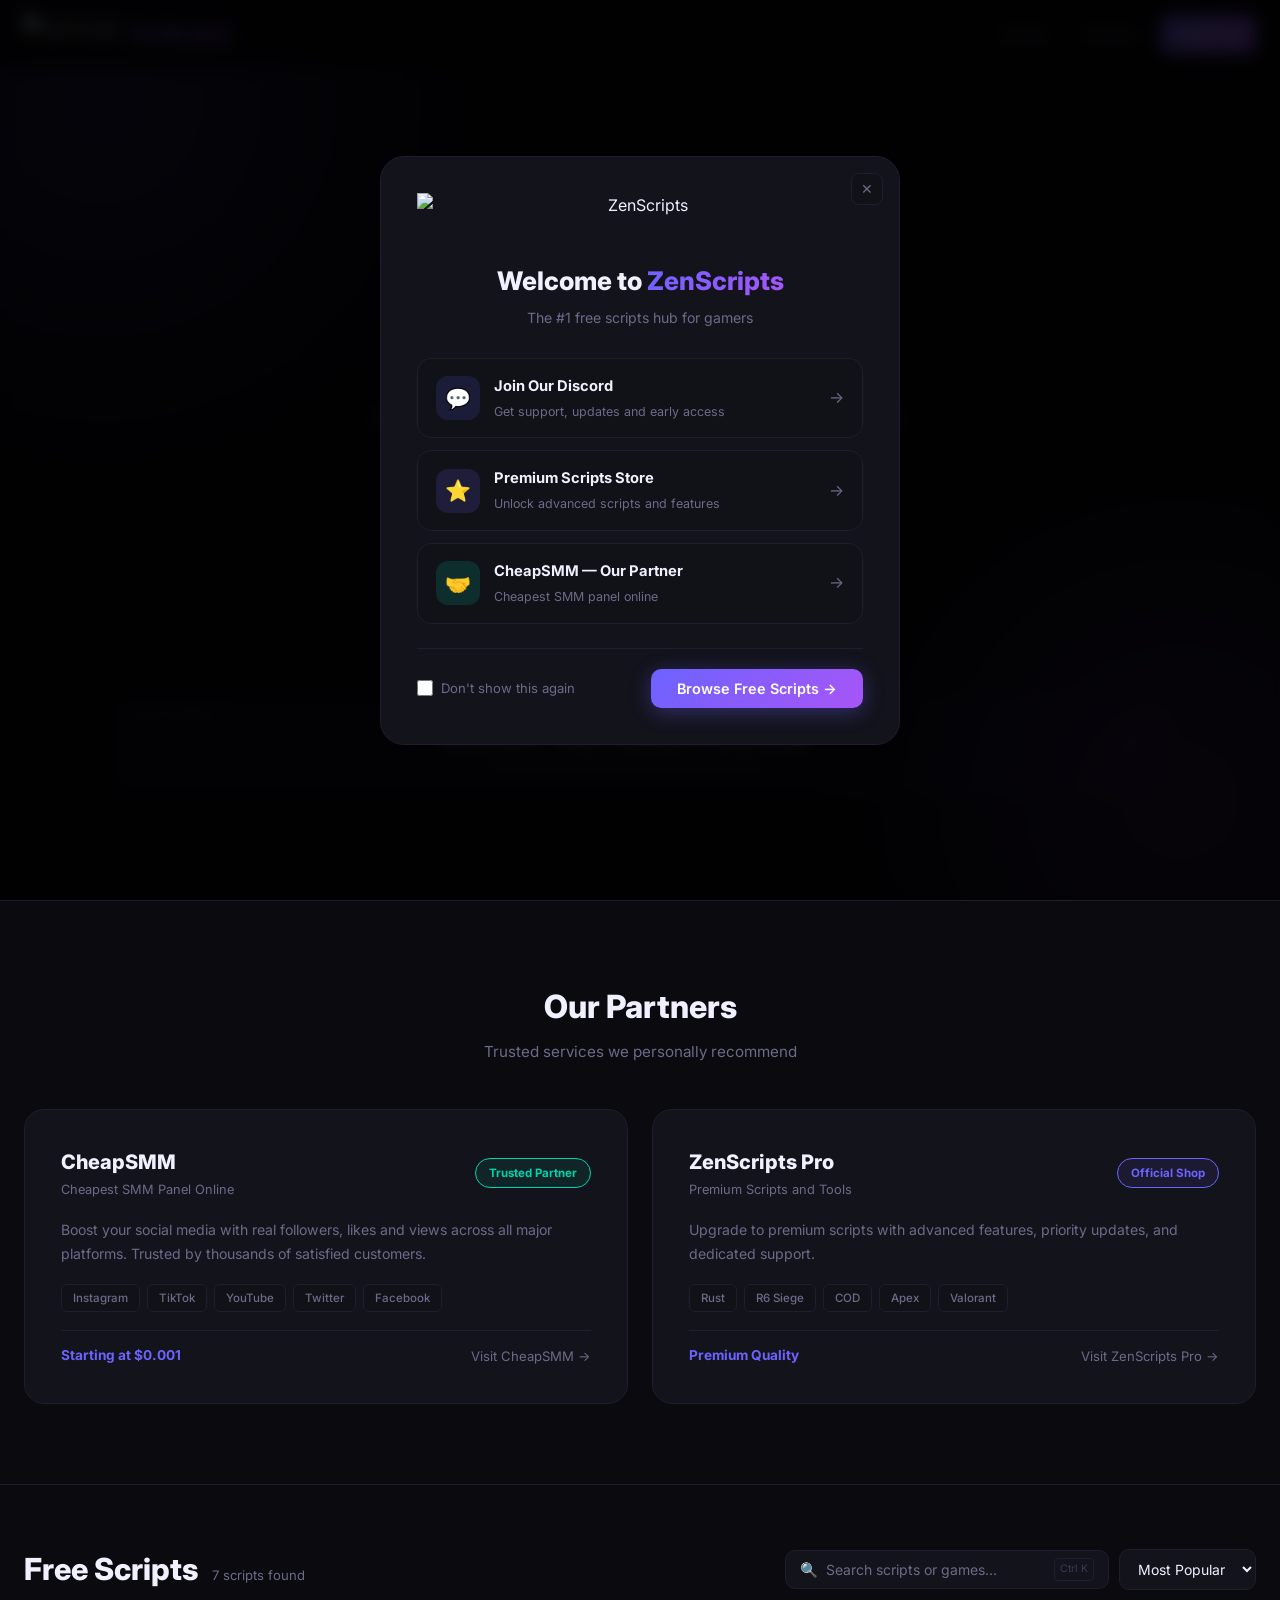
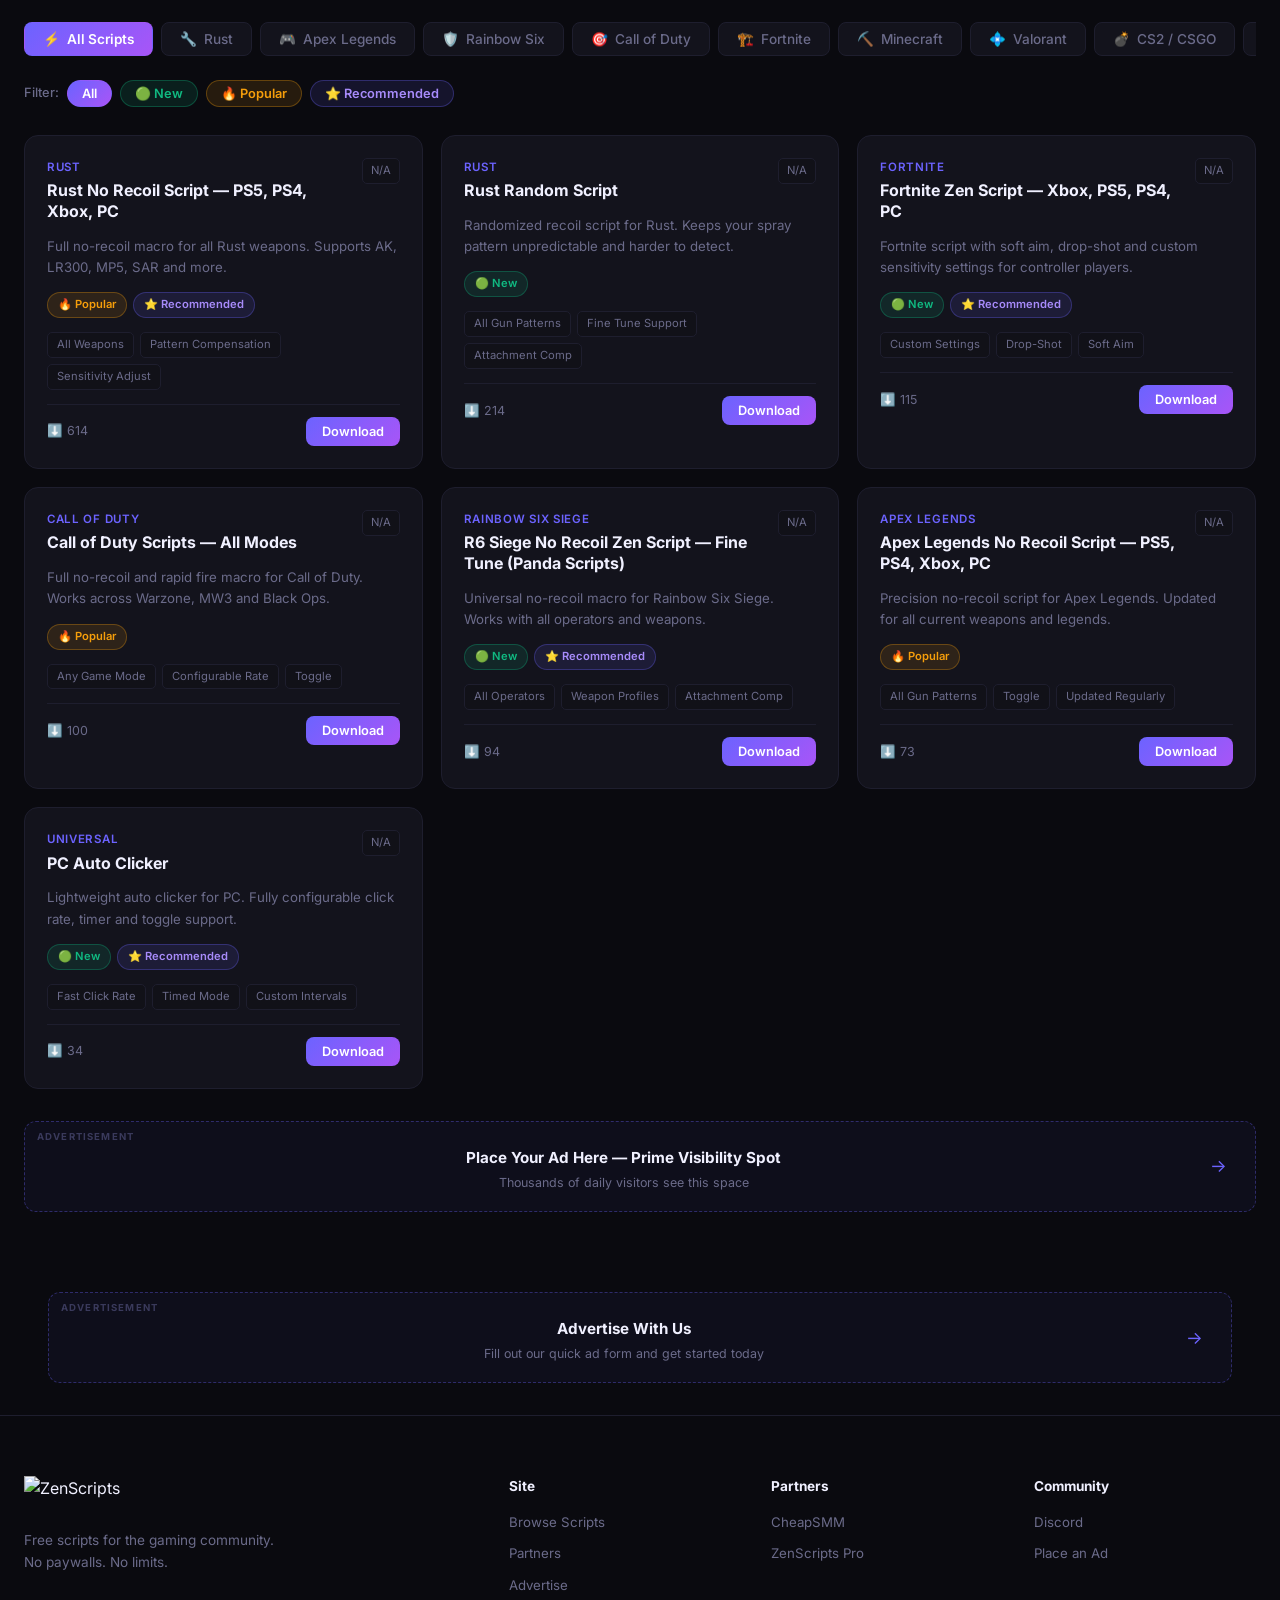
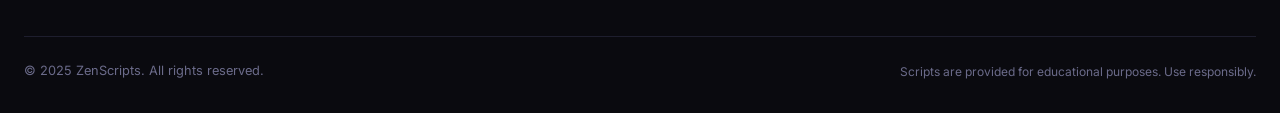
==== commit a45e7799: "Update index.html" ====
--- a/index.html
+++ b/index.html
@@ -8,12 +8,12 @@
   <title>ZenScripts.pro — Free Game Scripts Hub</title>
   <meta name="title" content="ZenScripts — Free Zen Scripts Hub" />
   <meta name="description" content="Download free zen scripts for Rust, Rainbow Six Siege, COD, Minecraft, Valorant, CS2 and more. No paywalls. No limits. Always free." />
-  <meta name="keywords" content="free zen scripts, rust zen scripts, valorant zen scripts, minecraft cheats, cod zen scripts, r6 zen scripts, cs2 scripts, no zen recoil, game macros, free download, ps5 rust scripts, ps4 rust scripts, xbox rust scripts, xbox zen scripts, ps5 zen scripts, xbox 2k zen scripts, ps5 2k zen scripts, zen scripts 2026, zen scripts updated, zen scripts new, new zen scripts, updaed zen scripts" />
+  <meta name="keywords" content="free zen scripts, rust zen scripts, valorant zen scripts, minecraft cheats, cod zen scripts, r6 zen scripts, cs2 scripts, no zen recoil, game macros, free download" />
   <meta name="robots" content="index, follow" />
   <meta name="language" content="English" />
   <meta name="author" content="ZenScripts" />
 
-  <!-- Open Graph for social sharing -->
+  <!-- Open Graph -->
   <meta property="og:type" content="website" />
   <meta property="og:url" content="https://hub.zenscripts.pro/" />
   <meta property="og:title" content="ZenScripts — Free Zen Scripts Hub" />
@@ -27,99 +27,97 @@
   <meta name="twitter:description" content="Download free zen scripts for Rust, Rainbow Six Siege, COD, Minecraft, Valorant, CS2 and more. No paywalls. No limits. Always free." />
   <meta name="twitter:image" content="https://storage.perfectcdn.com/n4s4s1/3c0zw7ujt2i3axow.png" />
 
-  <!-- Canonical URL -->
+  <!-- Canonical -->
   <link rel="canonical" href="https://hub.zenscripts.pro/" />
 
   <link rel="stylesheet" href="./styles.css" />
   <link rel="preconnect" href="https://fonts.googleapis.com" />
   <link href="https://fonts.googleapis.com/css2?family=Inter:wght@400;500;600;700;800;900&display=swap" rel="stylesheet" />
+
+  <script>
+    /* Remove index.html from URL if present */
+    if (window.location.pathname.includes('index.html')) {
+      window.history.replaceState(null, null,
+        window.location.pathname.replace('index.html', '') +
+        window.location.search +
+        window.location.hash
+      );
+    }
+  </script>
 </head>
+<body>
+
   <!-- Welcome Popup -->
-<div class="welcome-overlay" id="welcome-overlay">
-  <div class="welcome-modal">
-    
-    <!-- Close Button -->
-    <button class="welcome-close" id="welcome-close">✕</button>
-
-    <!-- Header -->
-    <div class="welcome-header">
-      <img src="https://storage.perfectcdn.com/n4s4s1/3c0zw7ujt2i3axow.png" alt="ZenScripts" class="welcome-logo" />
-      <h2>Welcome to <span class="gradient-text">ZenScripts</span></h2>
-      <p>The #1 free scripts hub for gamers</p>
-    </div>
-
-    <!-- Cards -->
-    <div class="welcome-cards">
-
-      <!-- Discord -->
-      <a href="https://discord.gg/zenscripts" target="_blank" rel="noopener" class="welcome-card welcome-card-discord">
-        <div class="welcome-card-icon">💬</div>
-        <div class="welcome-card-text">
-          <span class="welcome-card-title">Join Our Discord</span>
-          <span class="welcome-card-sub">Get support, updates & early access</span>
-        </div>
-        <span class="welcome-card-arrow">→</span>
-      </a>
-
-      <!-- Premium Store -->
-      <a href="https://zenscripts.pro" target="_blank" rel="noopener" class="welcome-card welcome-card-premium">
-        <div class="welcome-card-icon">⭐</div>
-        <div class="welcome-card-text">
-          <span class="welcome-card-title">Premium Scripts Store</span>
-          <span class="welcome-card-sub">Unlock advanced scripts & features</span>
-        </div>
-        <span class="welcome-card-arrow">→</span>
-      </a>
-
-      <!-- Partner -->
-      <a href="https://cheapsmm.lol" target="_blank" rel="noopener" class="welcome-card welcome-card-partner">
-        <div class="welcome-card-icon">🤝</div>
-        <div class="welcome-card-text">
-          <span class="welcome-card-title">CheapSMM — Our Partner</span>
-          <span class="welcome-card-sub">Cheapest SMM panel online</span>
-        </div>
-        <span class="welcome-card-arrow">→</span>
-      </a>
-
-    </div>
-
-    <!-- Footer -->
-    <div class="welcome-footer">
-      <label class="welcome-check">
-        <input type="checkbox" id="dont-show-again" />
-        <span>Don't show this again</span>
-      </label>
-      <button class="btn btn-primary" id="welcome-enter">
-        Browse Free Scripts →
-      </button>
-    </div>
-
+  <div class="welcome-overlay" id="welcome-overlay">
+    <div class="welcome-modal">
+      <button class="welcome-close" id="welcome-close">✕</button>
+      <div class="welcome-header">
+        <img src="https://storage.perfectcdn.com/n4s4s1/3c0zw7ujt2i3axow.png" alt="ZenScripts" class="welcome-logo" />
+        <h2>Welcome to <span class="gradient-text">ZenScripts</span></h2>
+        <p>The #1 free scripts hub for gamers</p>
+      </div>
+      <div class="welcome-cards">
+        <a href="https://discord.gg/zenscripts" target="_blank" rel="noopener" class="welcome-card welcome-card-discord">
+          <div class="welcome-card-icon">💬</div>
+          <div class="welcome-card-text">
+            <span class="welcome-card-title">Join Our Discord</span>
+            <span class="welcome-card-sub">Get support, updates and early access</span>
+          </div>
+          <span class="welcome-card-arrow">→</span>
+        </a>
+        <a href="https://zenscripts.pro" target="_blank" rel="noopener" class="welcome-card welcome-card-premium">
+          <div class="welcome-card-icon">⭐</div>
+          <div class="welcome-card-text">
+            <span class="welcome-card-title">Premium Scripts Store</span>
+            <span class="welcome-card-sub">Unlock advanced scripts and features</span>
+          </div>
+          <span class="welcome-card-arrow">→</span>
+        </a>
+        <a href="https://cheapsmm.lol" target="_blank" rel="noopener" class="welcome-card welcome-card-partner">
+          <div class="welcome-card-icon">🤝</div>
+          <div class="welcome-card-text">
+            <span class="welcome-card-title">CheapSMM — Our Partner</span>
+            <span class="welcome-card-sub">Cheapest SMM panel online</span>
+          </div>
+          <span class="welcome-card-arrow">→</span>
+        </a>
+      </div>
+      <div class="welcome-footer">
+        <label class="welcome-check">
+          <input type="checkbox" id="dont-show-again" />
+          <span>Don't show this again</span>
+        </label>
+        <button class="btn btn-primary" id="welcome-enter">
+          Browse Free Scripts →
+        </button>
+      </div>
+    </div>
   </div>
-</div>
-<body>
-
+
+  <!-- NAVBAR -->
   <nav class="navbar" id="navbar">
     <div class="nav-inner">
-     <a href="/" class="nav-logo">
+      <a href="/" class="nav-logo">
         <img src="https://storage.perfectcdn.com/n4s4s1/3c0zw7ujt2i3axow.png" alt="ZenScripts" class="nav-logo-img" />
         <span class="nav-logo-text">ZenScripts</span>
       </a>
       <div class="nav-links">
-        <a href="/#scripts" class="nav-link">Scripts</a>
-        <a href="/#partners" class="nav-link">Partners</a>
-        <a href="./ad-form" class="nav-link nav-cta">Advertise</a>
+        <a href="#scripts" class="nav-link">Scripts</a>
+        <a href="#partners" class="nav-link">Partners</a>
+        <a href="/ad-form" class="nav-link nav-cta">Advertise</a>
       </div>
       <button class="hamburger" id="hamburger" aria-label="Toggle menu">
         <span></span><span></span><span></span>
       </button>
     </div>
     <div class="mobile-menu" id="mobile-menu">
-      <a href="/#scripts">Scripts</a>
-      <a href="/#partners">Partners</a>
-      <a href="./ad-form">Advertise</a>
+      <a href="#scripts">Scripts</a>
+      <a href="#partners">Partners</a>
+      <a href="/ad-form">Advertise</a>
     </div>
   </nav>
 
+  <!-- HERO -->
   <header class="hero">
     <div class="hero-bg">
       <div class="orb orb-1"></div>
@@ -129,7 +127,7 @@
     <div class="hero-content">
       <div class="hero-badge">🚀 500+ Free Scripts Available</div>
       <h1>Free Scripts.<br /><span class="gradient-text">No Limits.</span></h1>
-      <p>Browse and download scripts for Rust, R6 Siege, COD, Minecraft, Valorant and more. Always free. over $10,000 Worth of scripts!!</p>
+      <p>Browse and download scripts for Rust, R6 Siege, COD, Minecraft, Valorant and more. Always free. Over $10,000 worth of scripts.</p>
       <div class="hero-btns">
         <a href="#scripts" class="btn btn-primary">Browse Scripts</a>
         <a href="#partners" class="btn btn-ghost">Our Partners</a>
@@ -137,9 +135,9 @@
       <div class="hero-stats">
         <div class="hstat"><span class="hstat-n">1200+</span><span class="hstat-l">Scripts Combined</span></div>
         <div class="hstat-div"></div>
-        <div class="hstat"><span class="hstat-n">1k+</span><span class="hstat-l">Downloads</span></div>
+        <div class="hstat"><span class="hstat-n">1K+</span><span class="hstat-l">Downloads</span></div>
         <div class="hstat-div"></div>
-        <div class="hstat"><span class="hstat-n">10</span><span class="hstat-l">Games - More Soon</span></div>
+        <div class="hstat"><span class="hstat-n">10</span><span class="hstat-l">Games — More Soon</span></div>
       </div>
     </div>
     <div class="hero-banner-slot">
@@ -147,6 +145,7 @@
     </div>
   </header>
 
+  <!-- PARTNERS -->
   <section class="partners-section" id="partners">
     <div class="container">
       <div class="section-header">
@@ -157,6 +156,7 @@
     </div>
   </section>
 
+  <!-- SCRIPTS -->
   <section class="scripts-section" id="scripts">
     <div class="container">
 
@@ -191,22 +191,17 @@
         <button class="tag-btn tag-rec" data-tag="recommended">⭐ Recommended</button>
       </div>
 
-<div class="scripts-layout-full">
-  <div class="scripts-grid" id="scripts-grid"></div>
-  <div class="no-results hidden" id="no-results">
-    <div class="no-results-icon">🔍</div>
-    <h3>No scripts found</h3>
-    <p>Try a different search or category.</p>
-    <button class="btn btn-ghost" id="clear-all">Clear Filters</button>
-  </div>
-  <div class="load-more-wrap hidden" id="load-more-wrap">
-    <button class="btn btn-ghost" id="load-more">Load More Scripts</button>
-  </div>
-</div>
-        <aside class="scripts-sidebar">
-         
-         
-        </aside>
+      <div class="scripts-layout-full">
+        <div class="scripts-grid" id="scripts-grid"></div>
+        <div class="no-results hidden" id="no-results">
+          <div class="no-results-icon">🔍</div>
+          <h3>No scripts found</h3>
+          <p>Try a different search or category.</p>
+          <button class="btn btn-ghost" id="clear-all">Clear Filters</button>
+        </div>
+        <div class="load-more-wrap hidden" id="load-more-wrap">
+          <button class="btn btn-ghost" id="load-more">Load More Scripts</button>
+        </div>
       </div>
 
       <div class="mid-banner-wrap">
@@ -216,12 +211,14 @@
     </div>
   </section>
 
+  <!-- FOOTER BANNER -->
   <div class="footer-banner-wrap">
     <div class="container">
       <div id="slot-footer"></div>
     </div>
   </div>
 
+  <!-- FOOTER -->
   <footer class="footer">
     <div class="footer-inner">
       <div class="footer-top">
@@ -233,7 +230,7 @@
           <h4>Site</h4>
           <a href="#scripts">Browse Scripts</a>
           <a href="#partners">Partners</a>
-          <a href="./ad-form.html">Advertise</a>
+          <a href="/ad-form">Advertise</a>
         </div>
         <div class="footer-col">
           <h4>Partners</h4>
@@ -243,16 +240,17 @@
         <div class="footer-col">
           <h4>Community</h4>
           <a href="https://discord.gg/zenscripts" target="_blank" rel="noopener">Discord</a>
-          <a href="./ad-form.html">Place an Ad</a>
+          <a href="/ad-form">Place an Ad</a>
         </div>
       </div>
       <div class="footer-bottom">
-        <p>© 2024 ZenScripts. All rights reserved.</p>
+        <p>© 2025 ZenScripts. All rights reserved.</p>
         <p class="footer-disc">Scripts are provided for educational purposes. Use responsibly.</p>
       </div>
     </div>
   </footer>
 
+  <!-- MODAL -->
   <div class="modal-overlay hidden" id="modal-overlay">
     <div class="modal" id="modal">
       <button class="modal-close" id="modal-close">✕</button>
@@ -261,16 +259,6 @@
   </div>
 
   <script src="./app.js"></script>
-  <script>
-  // Remove index.html from URL if present
-  if (window.location.pathname.includes('index.html')) {
-    window.history.replaceState(null, null, 
-      window.location.pathname.replace('index.html', '') + 
-      window.location.search + 
-      window.location.hash
-    );
-  }
-</script>
-  <script src="https://publisher.linkvertise.com/cdn/linkvertise.js"></script><script>linkvertise(4963039, {whitelist: [], blacklist: [""]});</script>
+
 </body>
 </html>
